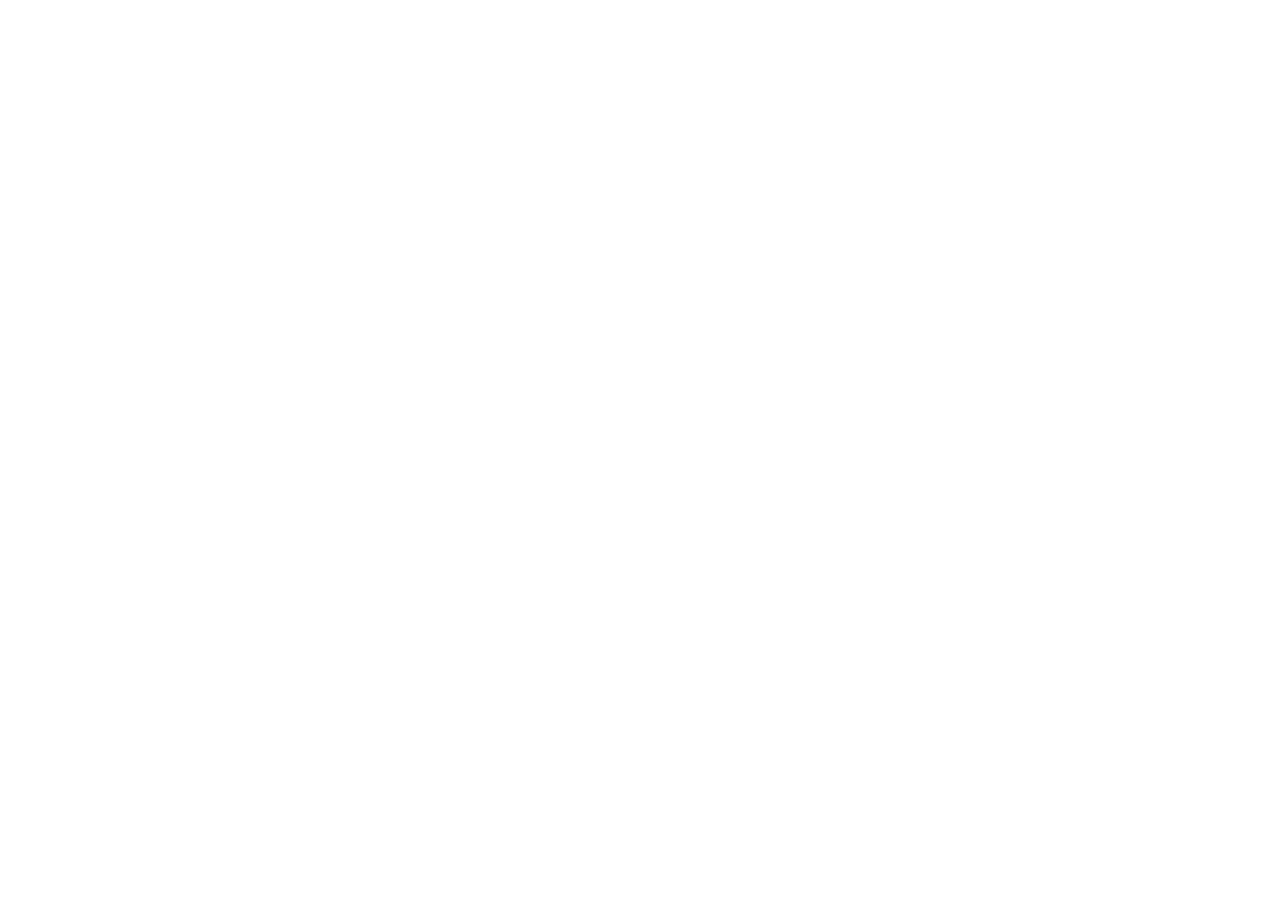
==== index.html @ c5c05ea1 "Add files via upload" ====
<!DOCTYPE html>
<html lang="en">
<head>
    <meta charset="UTF-8">
    <meta http-equiv="X-UA-Compatible" content="IE=edge">
    <meta name="viewport" content="width=device-width, initial-scale=1.0">
    <title>Document</title>
</head>
<body>
    
</body>
</html>
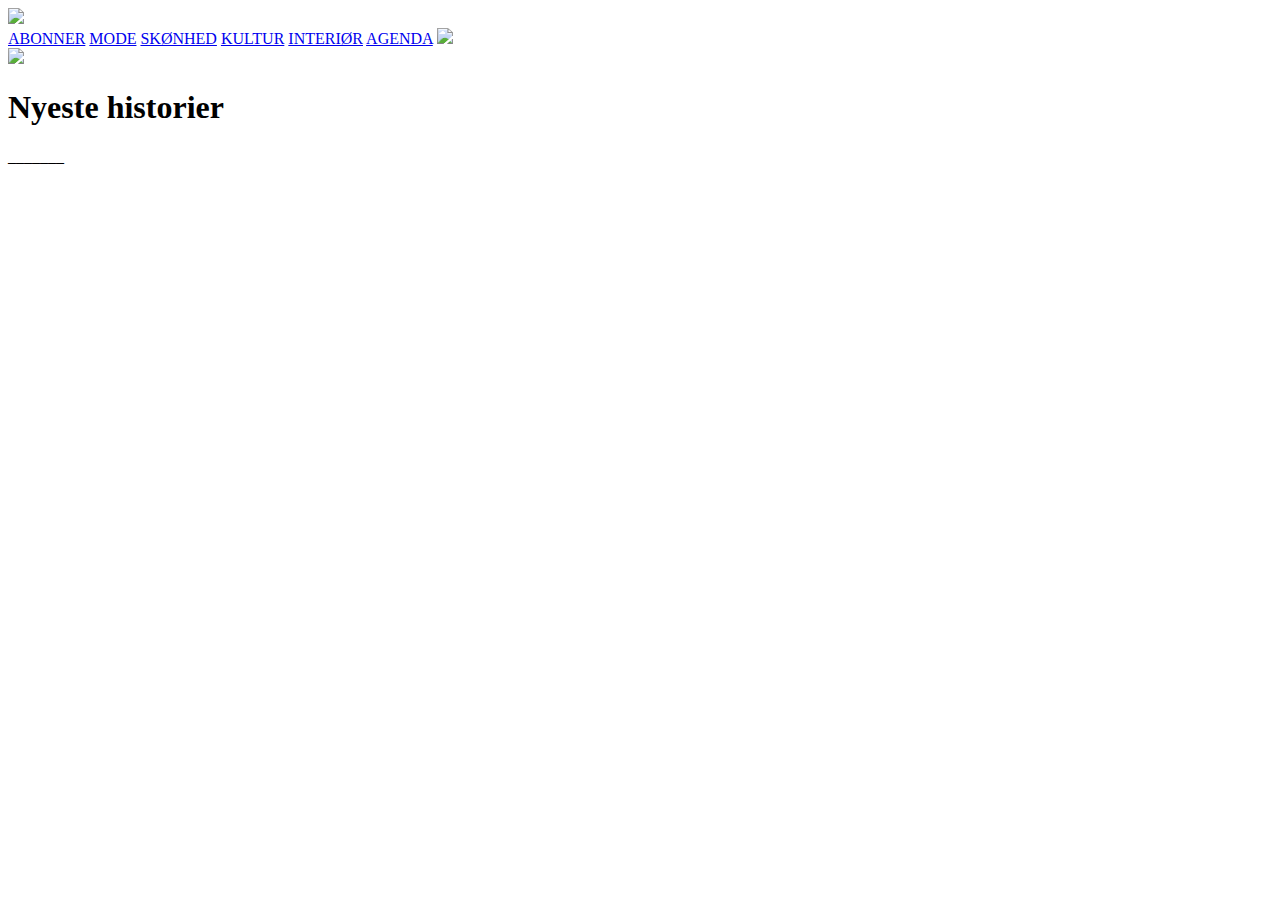
==== commit a190296f: "work?" ====
--- a/index.html
+++ b/index.html
@@ -4,9 +4,49 @@
     <meta charset="UTF-8">
     <meta http-equiv="X-UA-Compatible" content="IE=edge">
     <meta name="viewport" content="width=device-width, initial-scale=1.0">
+    <link rel="stylesheet" href="style.css">
     <title>Document</title>
 </head>
+
 <body>
+
+    <header class="flexcontainer">
+        <div>
+            <img id="logo" src="images/elleloge.png">
+        </div>
+
+        <nav>
+            <a id="abonner" href="https://www.elle.dk/elle-abonnement">ABONNER</a>
+            <a href="https://www.elle.dk/mode">MODE</a>
+            <a href="https://www.elle.dk/skoenhed">SKØNHED</a>
+            <a href="https://www.elle.dk/kultur">KULTUR</a>
+            <a href="https://www.elle.dk/interioer">INTERIØR</a>
+            <a href="https://www.elle.dk/agenda">AGENDA</a>   
+            <img id="pil" src="images/pil.png">    
+        </nav>
+
+
+    </header>
+
+
+    <main>
+        <img id="zendaya" src="images/zendaya.png">
+
+        <div class="flexbox">
+            <h1>Nyeste historier</h1> 
+            <p>_______</p>
+            <section></section>
+            <section></section>     
+            <section></section>
+            <section></section>     
+        </div>
+
+    </main>
+
+
+    <footer>
+
+    </footer>
     
 </body>
 </html>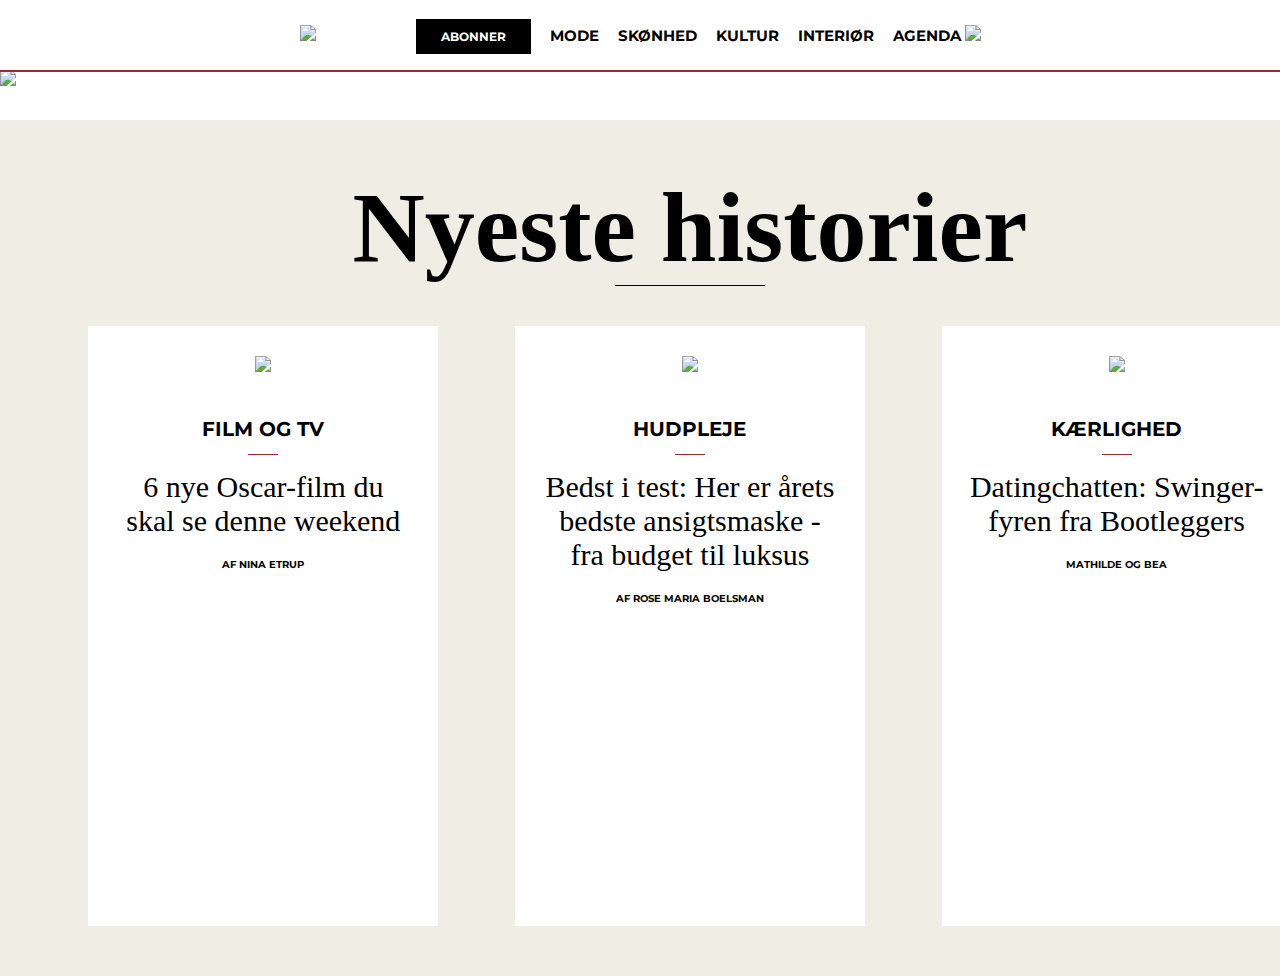
==== commit 42aeb6ae: "kort og undersider" ====
--- a/index.html
+++ b/index.html
@@ -12,7 +12,9 @@
 
     <header class="flexcontainer">
         <div>
+            <a href="index.html">
             <img id="logo" src="images/elleloge.png">
+            </a>
         </div>
 
         <nav>
@@ -24,21 +26,41 @@
             <a href="https://www.elle.dk/agenda">AGENDA</a>   
             <img id="pil" src="images/pil.png">    
         </nav>
-
-
     </header>
 
 
     <main>
         <img id="zendaya" src="images/zendaya.png">
-
-        <div class="flexbox">
-            <h1>Nyeste historier</h1> 
-            <p>_______</p>
-            <section></section>
-            <section></section>     
-            <section></section>
-            <section></section>     
+        <div class="beigebox">
+            <h1>Nyeste historier</h1>
+            <div class="sortlinje"></div>
+            <div class="kort">
+                <section>
+                    <a href="Filmogtv.html">
+                    <img src="images/mandelle.jpg">
+                    <h1>FILM OG TV</h1>
+                    <div class="linje"></div>
+                    <h2>6 nye Oscar-film du <br/> skal se denne weekend</h2>
+                    <h4>AF NINA ETRUP</h4>
+                    </a>
+                </section>
+                <section>
+                    <a href="Hudpleje.html">
+                    <img src="images/hudpleje.jpg">     
+                    <h1>HUDPLEJE</h1>
+                    <div class="linje"></div>
+                    <h2>Bedst i test: Her er årets <br/>bedste ansigtsmaske - <br/>fra budget til luksus</h2>
+                    <h4>AF ROSE MARIA BOELSMAN</h4>
+                    </a>
+                </section>
+                <section>
+                    <img src="images/Datingchatter.jpg">
+                    <h1> KÆRLIGHED</h1>
+                    <div class="linje"></div>
+                    <h2>Datingchatten: Swinger- <br/> fyren fra Bootleggers</h2>
+                    <h4>MATHILDE OG BEA</h4>
+                </section>    
+            </div>
         </div>
 
     </main>
--- a/style.css
+++ b/style.css
@@ -0,0 +1,202 @@
+@import url('https://fonts.googleapis.com/css2?family=Montserrat:wght@200&family=PT+Sans+Caption&display=swap');
+
+*{
+    padding:0;
+    margin:0;
+}
+
+header{
+    display: flex;
+    justify-content: center;
+    justify-content: center;
+    text-align: center;
+    border-bottom-width: 2px;
+    border-bottom-color: rgb(152, 42, 42);
+    border-bottom-style: solid;
+    align-items: center;
+    height: 70px;
+    position: fixed;
+    background-color: white;
+    width: 100%;
+    position: fixed;
+    z-index: 2;
+}
+
+#logo{
+    height: 50px;
+    padding-right: 100px;
+}
+
+#abonner{
+    background-color: black;
+    color: white;
+    padding-top: 10px;
+    padding-bottom: 10px;
+    padding-left: 25px;
+    padding-right: 25px;
+    font-size: 12px;
+}
+
+#pil{
+    height: 20px;
+}
+
+
+header nav a{
+    font-family: 'montserrat';
+    font-weight: bold;
+    text-decoration: none;
+    color: black;
+    font-size: 20px;
+    padding-left: 15px;
+    padding-top: 20px;
+    font-size: 15px;
+}
+
+main{
+    padding-top: 70px;
+}
+
+#zendaya{
+    width: 100%;
+    margin-bottom: 30px;
+}
+
+.flexbox{
+    display: flex;
+    background-color: rgb(247, 238, 224);
+    width:100%;
+    height: 800px;
+}
+
+.beigebox{
+    width: 100%;
+    padding: 50px;
+    background-color: rgb(240, 237, 229);
+    text-align: center;
+    font-size: 50px;
+    font-weight: lighter;
+}
+
+.kort{
+    display: flex;
+    justify-content: space-around;
+    flex-wrap: wrap;
+}
+
+.kort section{
+    width:350px;
+    height: 600px;
+    background-color: white;
+    text-align: center;
+
+}
+a{
+    text-decoration: none;
+    color: black;
+}
+
+.kort section h1{
+    font-family: montserrat;
+    font-size: 20px;
+    padding-top: 20px;
+    line-height: 50px;
+}
+
+.kort section h2{
+    font-size: 30px;
+    font-weight: lighter;
+}
+
+.kort section h2:hover{
+    color: rgb(152, 42, 42);
+}
+
+.kort section h4{
+    font-family: montserrat;
+    font-size: 10px;
+    padding: 20px;
+}
+
+.pladsholder{
+    width: 100%;
+    height: 350px;
+    background-color: aquamarine;
+}
+
+.sortlinje{
+    width: 150px;
+    height: 1px;
+    background-color: black;
+    margin: auto;
+    margin-bottom: 40px;
+}
+
+.linje{
+    width: 30px;
+    height: 1px;
+    background-color: rgb(152, 42, 42);
+    margin:auto;
+    margin-bottom: 15px;
+}
+
+.smooth{
+    transition-property: background-color, color, letter-spacing;
+    transition-duration: 0.3s, 1s, 0.3s;;
+    transition-timing-function: ease-out, ease-in, ease-out;
+}
+
+.smooth:hover, .smooth:focus{
+    background-color: rgb(202, 171, 108);
+    letter-spacing: 5px;
+    color:rgb(81, 99, 139);
+}
+
+article{
+    margin:auto;
+    text-align: center;
+}
+article img{
+    margin-top: 70px;
+    padding-top: 30px;
+    width: 65%;
+}
+
+.hvidbox{
+    width: 55%;
+    background-color: white;
+    margin: auto;
+    position: relative;
+    margin-top: -50px;
+    padding: 10px;
+    /*hvad med z-index 1?*/
+}
+
+article h2{
+    font-family: montserrat;
+    font-size: 20px;
+    padding-top: 20px;
+    line-height: 50px;
+}
+
+article h1{
+    font-size: 50px;
+    font-weight: lighter;   
+}
+
+article h6{
+    text-align: right;
+    font-family: montserrat;
+    padding: 10px;
+}
+
+article h4{
+    font-family: montserrat;
+    font-size: 10px;
+    padding: 20px;
+}
+
+article p{
+    text-align: left;
+    padding: 30px;
+}